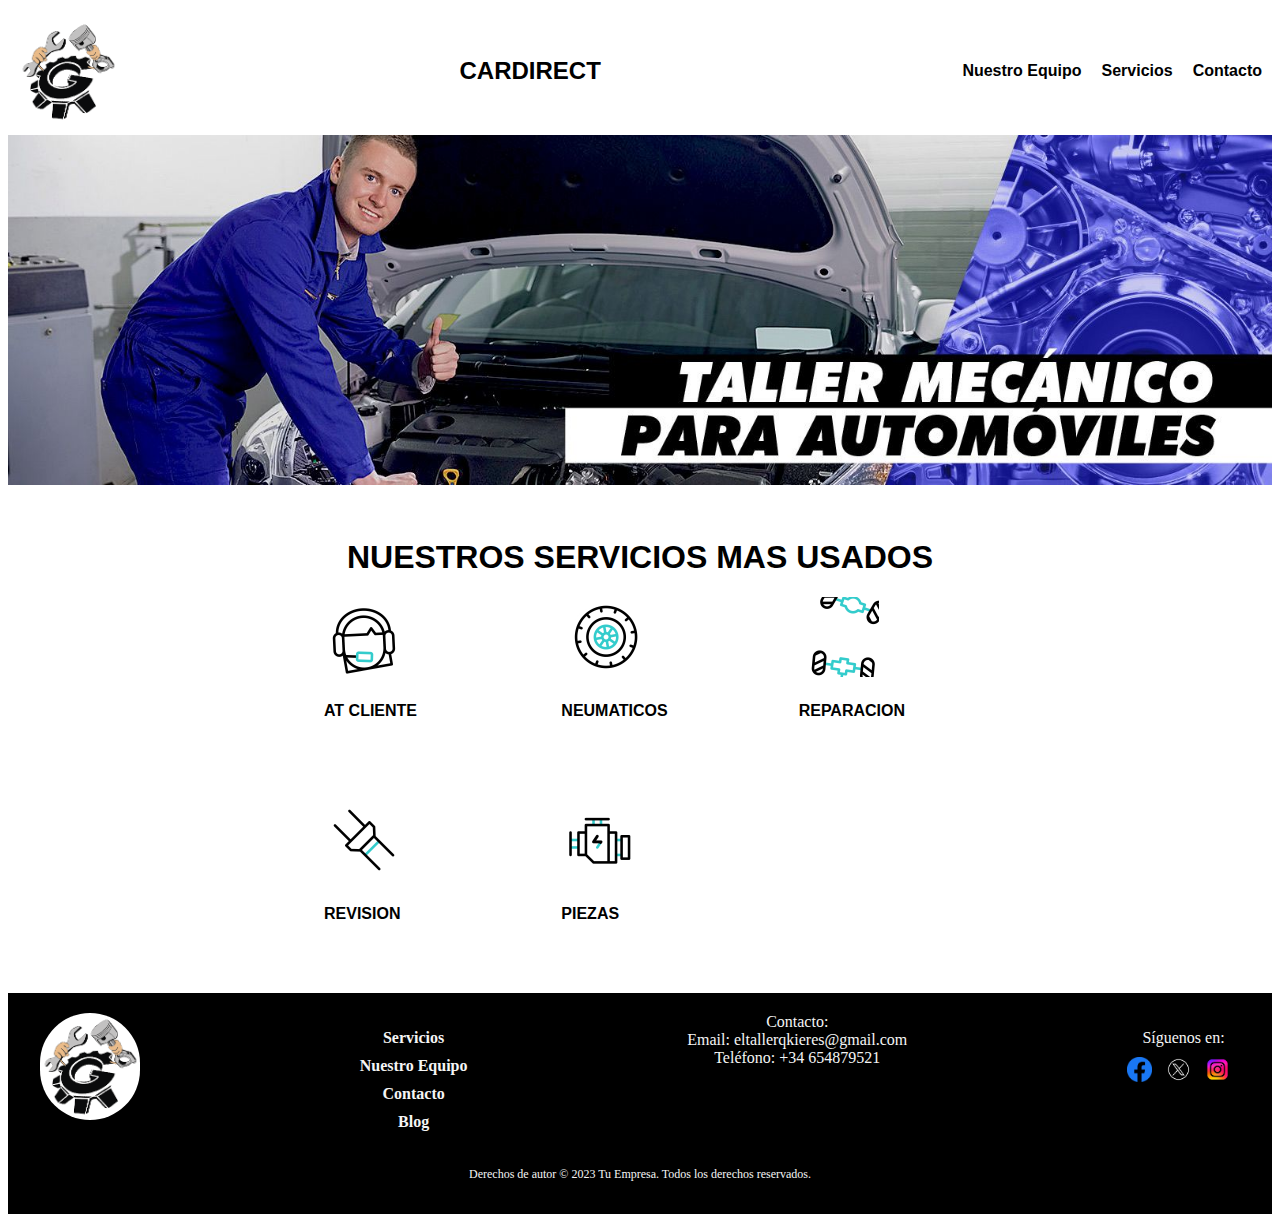
==== Paginaweb 1/index.html @ b1d628db "Subir Web" ====
<!DOCTYPE html>
<html>
<head>
	<meta charset="utf-8">
	<meta name="viewport" content="width=device-width, initial-scale=1">
	<title> CARDIRECT</title>
	<link rel="stylesheet" type="text/css" href="taller.css">
</head>
<body>
	<header>
	<div class="banner">

        <img class="logo" src="logotaller.png" alt="Logo de la marca">
        

        <h1 class="titulo">CARDIRECT</h1>

        <div class="enlaces">
            <a class="enlace" href="Nuestroequipo.html">Nuestro Equipo</a>
            <a class="enlace" href="Servicios.html">Servicios</a>
            <a class="enlace" href="Contacto.html">Contacto</a>
        </div>
    </div>
	</header>
	 <img class="imagen-bajo-banner" src="banner.jpg" alt="Imagen debajo del banner">
	<br>
	<nav>
		<div class="TituCuerpo">
			<h1>NUESTROS SERVICIOS MAS USADOS</h1>
		</div>
	  <div class="contenedor-gifs">
        <!-- Fila superior -->
        <div class="gif-container">
        	<a href="Contacto.html" style="text-decoration: none; color: black;"> 
            <img class="gif" src="apoyo-tecnico.gif" alt="GIF 1">
            <div class="texto"> AT CLIENTE </div></a> 
        </div>
        <div class="gif-container">
        	<a href="Servicios.html" style="text-decoration: none; color: black;"> 
            <img class="gif" src="neumatico.gif" alt="GIF 2">
            <div class="texto"> NEUMATICOS </div></a> 
        </div>
        <div class="gif-container">
        	<a href="Servicios.html" style="text-decoration: none; color: black;"> 
            <img class="gif" src="chasis.gif" alt="GIF 3">
            <div class="texto"> REPARACION </div></a> 
        </div>
        <div class="gif-container">
        	<a href="Nuestroequipo.html" style="text-decoration: none; color: black;"> 
            <img class="gif" src="cinturon-de-seguridad.gif" alt="GIF 4">
            <div class="texto"> REVISION</div></a> 
        </div>
        <div class="gif-container">
        	<a href="Servicios.html" style="text-decoration: none; color: black;"> 
            <img class="gif" src="motor.gif" alt="GIF 5">
            <div class="texto"> PIEZAS</div></a> 
        </div>
	</nav>
	 <footer class="footer">
  <div class="footer-container">
    <div class="footer-logo">
      <img src="logotaller.png" alt="Logo de tu empresa">
    </div>
    <div class="footer-links">
      <ul>
        <li><a href="Servicios.html">Servicios</a></li>
        <li><a href="Nuestroequipo.html">Nuestro Equipo</a></li>
        <li><a href="Contacto.html">Contacto</a></li>
        <li><a href="Blog.html">Blog</a></li>
      </ul>
    </div>
    <div class="footer-contact">
      <p>Contacto:</p>
      <p>Email: eltallerqkieres@gmail.com</p>
      <p>Teléfono: +34 654879521</p>
    </div>
    <div class="footer-social">
      <p>Síguenos en:</p>
      <a href="https://www.facebook.com/javier.ortegacobos"><img class="logosocial" src="icono-facebook.png" alt="Facebook"></a>
      <a href="https://twitter.com/Javieerortega_"><img class="logosocial" src="icono-twitter.png" alt="Twitter"></a>
      <a href="https://www.instagram.com/javieerortega4/?hl=es"><img class="logosocial" src="icono-instagram.png" alt="Instagram"></a>
    </div>
  </div>
  <div class="footer-bottom">
    <p>Derechos de autor © 2023 Tu Empresa. Todos los derechos reservados.</p>
  </div>
</footer>
</body>
</html>
---- Paginaweb 1/taller.css ----
.banner {
            color: #fff; 
            padding: 10px; 
            display: flex;
            justify-content: space-between;
            align-items: center;
        }

        
        .logo {
            max-width: 100px; 
        }


        .titulo {
            font-size: 24px; 
            margin-right: 20px; 
            color: black;
            font-family: Tahoma, sans-serif;
        }


        .enlaces {
            display: flex;
            gap: 20px;

        }

        .enlace {
            text-decoration: none;
            color: black;
            font-weight: bold;
            font-family: Tahoma, sans-serif;

        }
        .imagen-bajo-banner {
        	width: 100%;
        	height: 350px;
        }
        .TituCuerpo{
        	text-align: center;
        	margin-top: 50px;
        	font-family: Tahoma, sans-serif;
        }
		.contenedor-gifs {
            display: grid;
            grid-template-columns: repeat(3, 1fr);
            gap: 80px;
            margin-left: 25%; 
            margin-right: 25%;
        }


        .gif-container {
            text-align: center; 
            text-decoration: none;

        }


        .gif {
            width: 80px; 
            display: block;
            align-items: center;
        }


        .texto {
            
            font-weight: bold; 
            text-align: left;
            font-family: Tahoma, sans-serif;
            margin-top: 25px;
        }
        .arti1{
        	text-align: center;
        	
        }

.formulario-contacto {
    max-width: 400px;
    margin: 0 auto;
}

.campo {
    margin-bottom: 20px;
}

label {
    display: block;
    font-weight: bold;
}

input[type="text"],
input[type="email"],
textarea {
    width: 100%;
    padding: 10px;
    border: 1px solid #ccc;
    border-radius: 5px;
}

textarea {
    resize: vertical;
}

.boton-enviar {
    text-align: center;
    margin-top: 10px;
}

input[type="submit"] {
    background-color: #007BFF;
    color: #fff;
    padding: 10px 20px;
    border: none;
    border-radius: 5px;
    cursor: pointer;
}

input[type="submit"]:hover {
    background-color: #0056b3;
}
.footer {
  background-color: black;
  color: whitesmoke;
  padding: 20px 0;
  text-align: center;
  margin-top: 70px;
}


.footer-container {
  display: flex;
  flex-wrap: wrap;
  justify-content: space-between;
  max-width: 1200px;
  margin: 0 auto;
}


.footer-logo img {
  max-width: 100px;
  background-color: white;
  border-radius: 50px;
}
.Descrip{
    font-family: Tahoma, sans-serif;
    margin-left: 40px;
    padding: 8px;

}


.footer-links ul {
  list-style: none;
  padding: 0;
}

.footer-links li {
  margin-bottom: 10px;
  text-decoration: none;
}

.footer-links a {
  color: whitesmoke;
  text-decoration: none;
  font-weight: bold;
}


.footer-contact p {
  margin: 0;
}


.footer-social p {
  margin-bottom: 10px;
  text-decoration: none;
}

.footer-social a {
  margin-right: 10px;
}


.footer-bottom {
  margin-top: 20px;
  font-size: 12px;
}
.logosocial{
    width: 25px;
    height: 25px;
}

        .person-img {
            width: 250px;
            height: 250px;
            object-fit: cover;
            border-radius: 10px;
        }

        .celdas{
        border: 2px solid #fff;
        }


        .person-name {
            font-size: 15px;
            font-family: Tahoma, sans-serif;
            padding: 15px;



        }
        .persona{
            background-color: lightgrey;
            border-collapse: collapse;
            height: 450px;
            width: 80%;
            align-items: center;
            text-align: center;
            margin-left: 100px;
        }
        .Tienda{
            background-color: lightgrey;
            border-collapse: collapse;
            height: 450px;
            width: 80%;
            align-items: center;
            text-align: center;
            margin-left: 100px;
        }
        .productos{
            border: 2px solid #fff;

        }
        .product-img{
            width: 250px;
            height: 250px;
            object-fit: cover;
            border-radius: 10px;
            background-color: orange;
        }
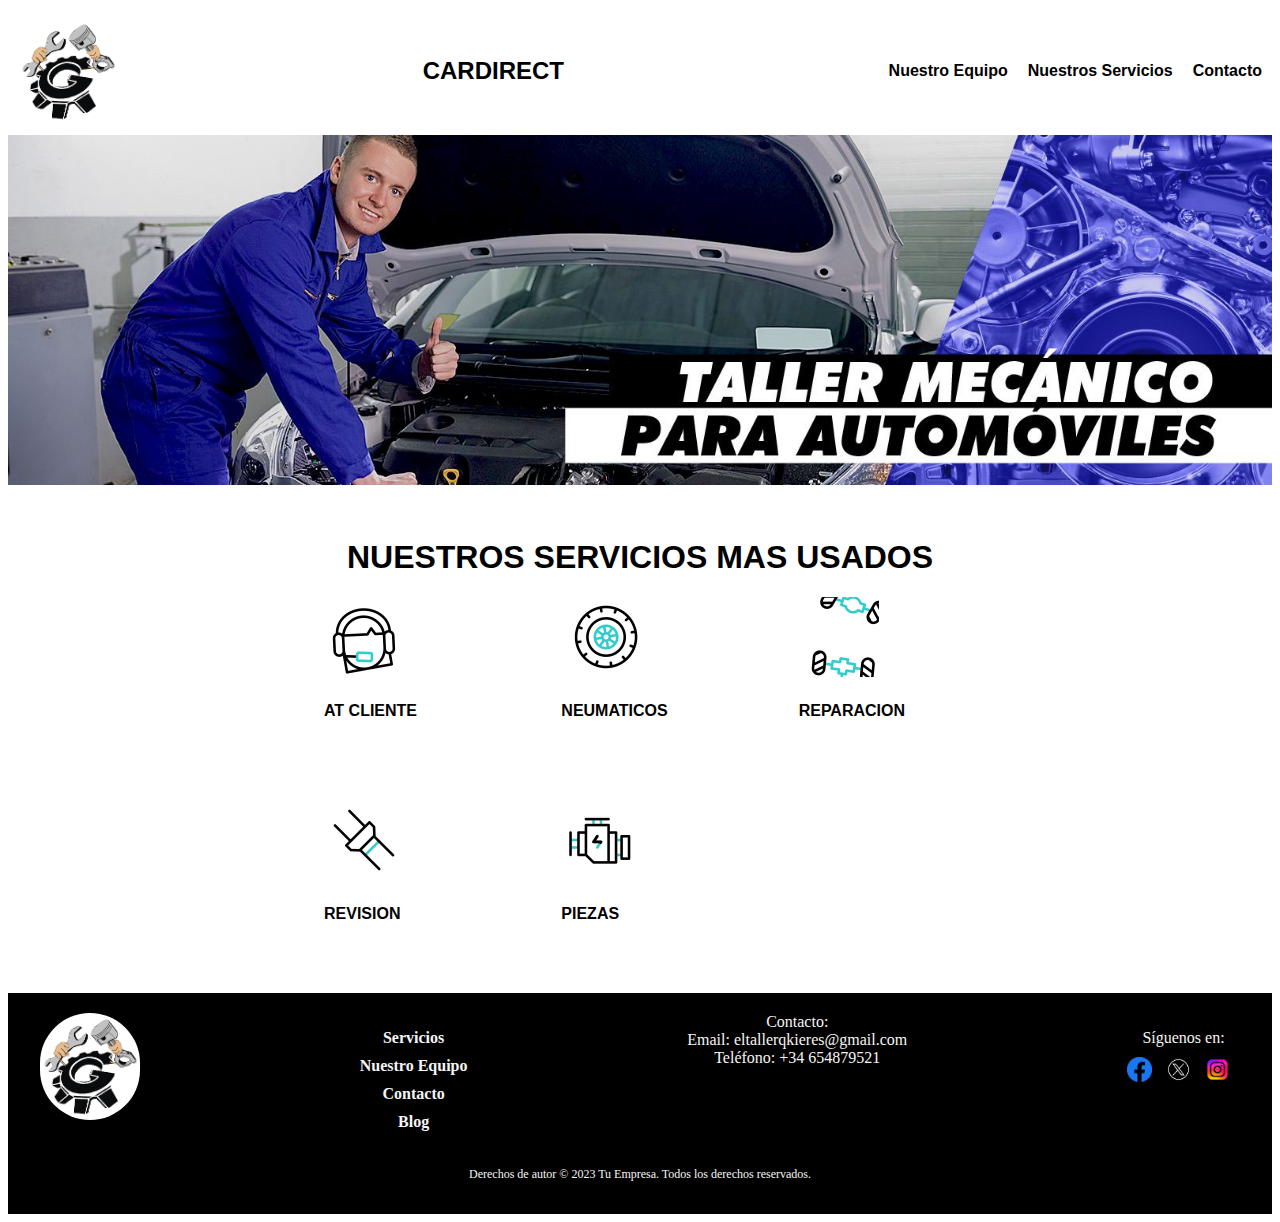
==== commit 9fea4e2e: "cambio nombre de una linea" ====
--- a/Paginaweb 1/index.html
+++ b/Paginaweb 1/index.html
@@ -17,7 +17,7 @@
 
         <div class="enlaces">
             <a class="enlace" href="Nuestroequipo.html">Nuestro Equipo</a>
-            <a class="enlace" href="Servicios.html">Servicios</a>
+            <a class="enlace" href="Servicios.html">Nuestros Servicios</a>
             <a class="enlace" href="Contacto.html">Contacto</a>
         </div>
     </div>
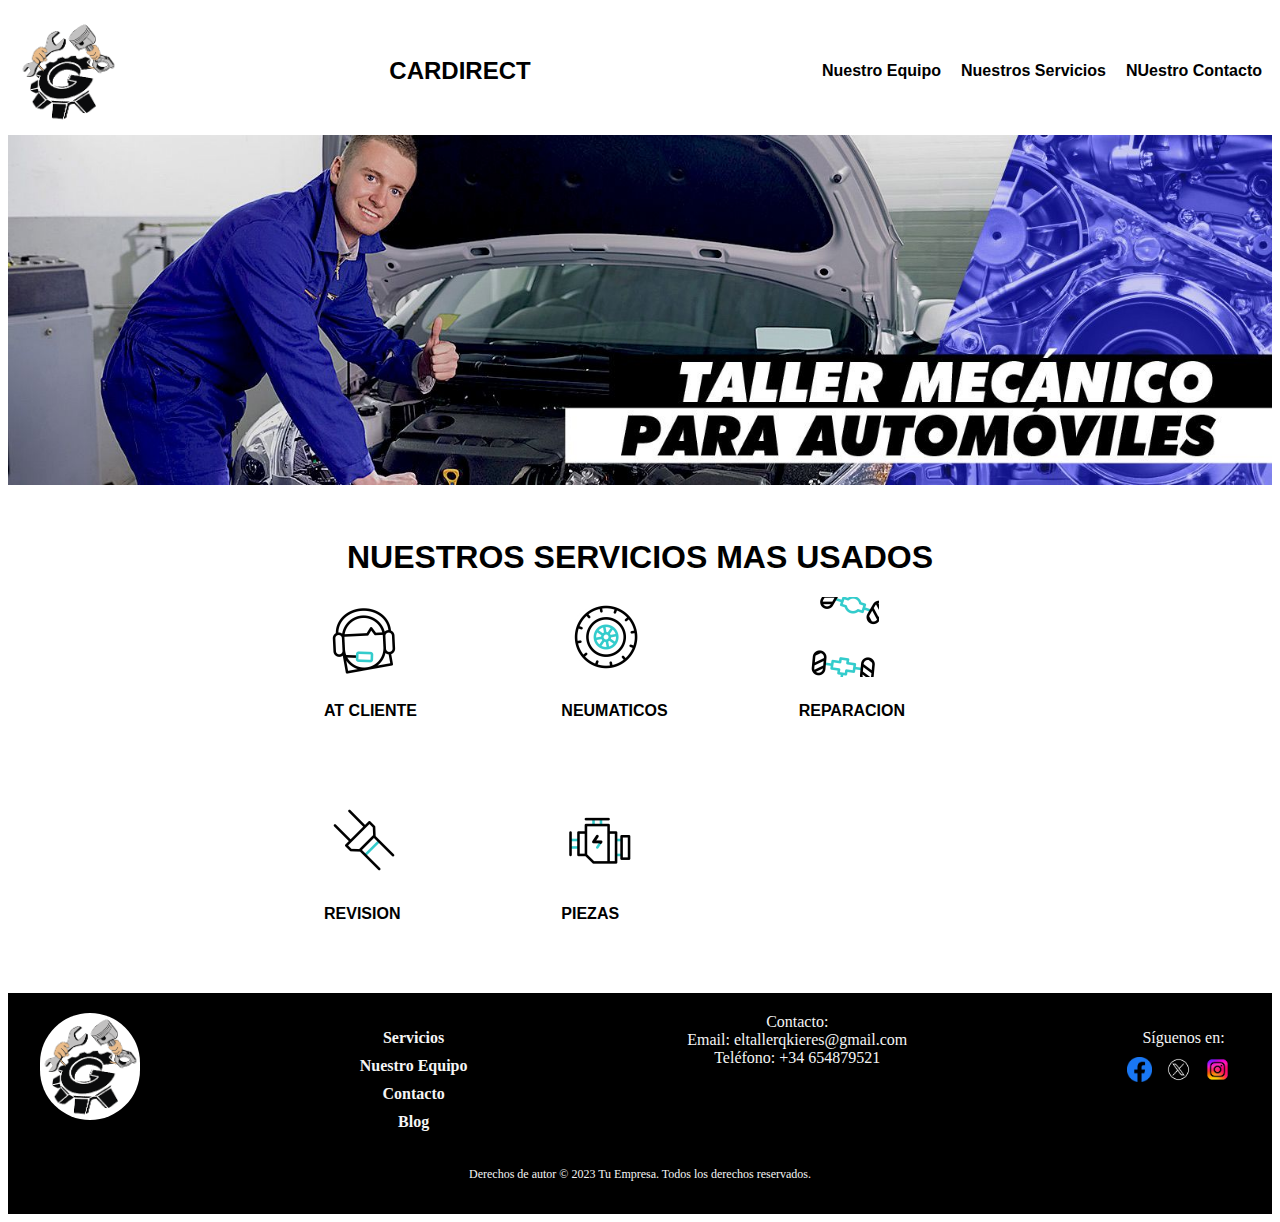
==== commit b8d0d27d: "Cambio de contacto a nuestro contacto" ====
--- a/Paginaweb 1/index.html
+++ b/Paginaweb 1/index.html
@@ -18,7 +18,7 @@
         <div class="enlaces">
             <a class="enlace" href="Nuestroequipo.html">Nuestro Equipo</a>
             <a class="enlace" href="Servicios.html">Nuestros Servicios</a>
-            <a class="enlace" href="Contacto.html">Contacto</a>
+            <a class="enlace" href="Contacto.html">NUestro Contacto</a>
         </div>
     </div>
 	</header>
